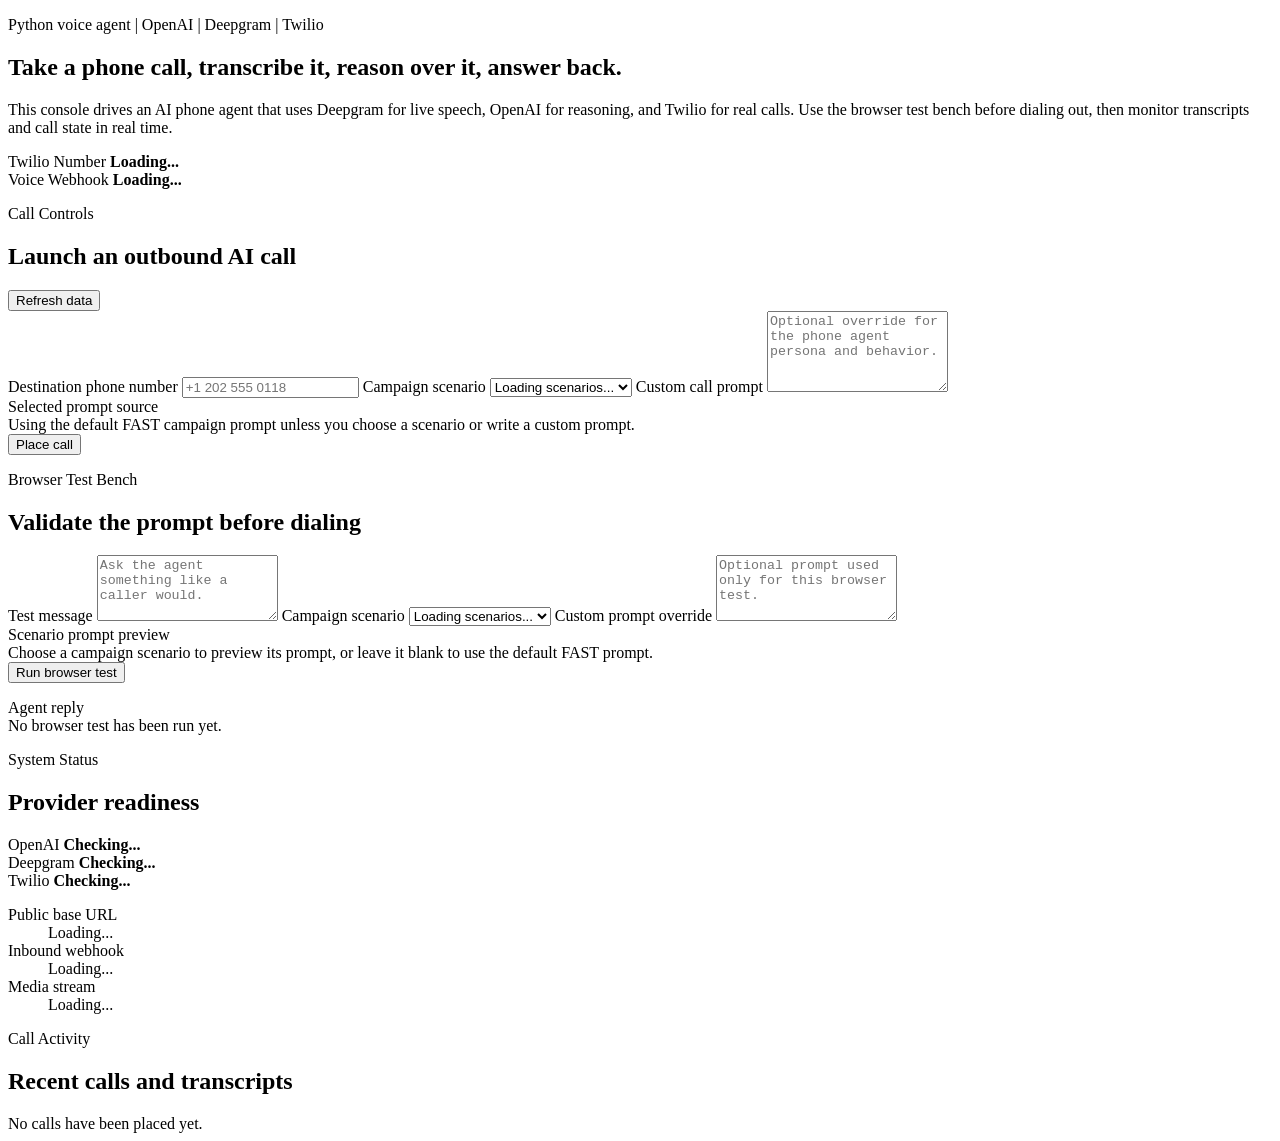
==== frontend/index.html @ 59df5ffc "added configuration of agent" ====
<!DOCTYPE html>
<html lang="en">
<head>
    <meta charset="UTF-8">
    <meta name="viewport" content="width=device-width, initial-scale=1.0">
    <title>Atlas Voice Console</title>
    <link rel="preconnect" href="https://fonts.googleapis.com">
    <link rel="preconnect" href="https://fonts.gstatic.com" crossorigin>
    <link href="https://fonts.googleapis.com/css2?family=IBM+Plex+Mono:wght@400;500&family=Space+Grotesk:wght@400;500;700&display=swap" rel="stylesheet">
    <link rel="stylesheet" href="/static/styles.css">
</head>
<body>
    <div class="page-shell">
        <div class="ambient ambient-left"></div>
        <div class="ambient ambient-right"></div>

        <main class="layout">
            <section class="panel hero-panel">
                <p class="eyebrow">Python voice agent | OpenAI | Deepgram | Twilio</p>
                <div class="hero-copy">
                    <div>
                        <h1>Take a phone call, transcribe it, reason over it, answer back.</h1>
                        <p>
                            This console drives an AI phone agent that uses Deepgram for live speech,
                            OpenAI for reasoning, and Twilio for real calls. Use the browser test bench
                            before dialing out, then monitor transcripts and call state in real time.
                        </p>
                    </div>
                    <div class="hero-stats">
                        <div class="metric-card">
                            <span class="metric-label">Twilio Number</span>
                            <strong id="phoneNumber">Loading...</strong>
                        </div>
                        <div class="metric-card">
                            <span class="metric-label">Voice Webhook</span>
                            <strong id="voiceWebhookShort">Loading...</strong>
                        </div>
                    </div>
                </div>
            </section>

            <section class="panel call-panel">
                <div class="section-heading">
                    <div>
                        <p class="section-kicker">Call Controls</p>
                        <h2>Launch an outbound AI call</h2>
                    </div>
                    <button id="refreshButton" class="ghost-button" type="button">Refresh data</button>
                </div>

                <form id="callForm" class="form-grid">
                    <label class="field field-wide">
                        <span>Destination phone number</span>
                        <input id="toNumber" name="toNumber" type="tel" placeholder="+1 202 555 0118" required>
                    </label>

                    <label class="field field-wide">
                        <span>Campaign scenario</span>
                        <select id="callScenario" name="callScenario">
                            <option value="">Loading scenarios...</option>
                        </select>
                    </label>

                    <label class="field field-wide">
                        <span>Custom call prompt</span>
                        <textarea id="callPrompt" name="callPrompt" rows="5" placeholder="Optional override for the phone agent persona and behavior."></textarea>
                    </label>

                    <div class="response-box field-wide scenario-box">
                        <div class="response-label">Selected prompt source</div>
                        <div id="callScenarioPreview" class="response-body">Using the default FAST campaign prompt unless you choose a scenario or write a custom prompt.</div>
                    </div>

                    <div class="actions field-wide">
                        <button class="primary-button" type="submit">Place call</button>
                        <p id="callFeedback" class="feedback"></p>
                    </div>
                </form>
            </section>

            <section class="panel chat-panel">
                <div class="section-heading compact">
                    <div>
                        <p class="section-kicker">Browser Test Bench</p>
                        <h2>Validate the prompt before dialing</h2>
                    </div>
                </div>

                <form id="chatForm" class="form-grid">
                    <label class="field field-wide">
                        <span>Test message</span>
                        <textarea id="chatMessage" name="chatMessage" rows="4" placeholder="Ask the agent something like a caller would."></textarea>
                    </label>

                    <label class="field field-wide">
                        <span>Campaign scenario</span>
                        <select id="chatScenario" name="chatScenario">
                            <option value="">Loading scenarios...</option>
                        </select>
                    </label>

                    <label class="field field-wide">
                        <span>Custom prompt override</span>
                        <textarea id="chatPrompt" name="chatPrompt" rows="4" placeholder="Optional prompt used only for this browser test."></textarea>
                    </label>

                    <div class="response-box field-wide scenario-box">
                        <div class="response-label">Scenario prompt preview</div>
                        <div id="chatScenarioPreview" class="response-body">Choose a campaign scenario to preview its prompt, or leave it blank to use the default FAST prompt.</div>
                    </div>

                    <div class="actions field-wide">
                        <button class="secondary-button" type="submit">Run browser test</button>
                        <p id="chatFeedback" class="feedback"></p>
                    </div>
                </form>

                <div class="response-box">
                    <div class="response-label">Agent reply</div>
                    <div id="chatAnswer" class="response-body">No browser test has been run yet.</div>
                </div>
            </section>

            <aside class="panel status-panel">
                <div class="section-heading compact">
                    <div>
                        <p class="section-kicker">System Status</p>
                        <h2>Provider readiness</h2>
                    </div>
                </div>

                <div class="status-grid">
                    <div class="status-tile">
                        <span>OpenAI</span>
                        <strong id="providerOpenAI">Checking...</strong>
                    </div>
                    <div class="status-tile">
                        <span>Deepgram</span>
                        <strong id="providerDeepgram">Checking...</strong>
                    </div>
                    <div class="status-tile">
                        <span>Twilio</span>
                        <strong id="providerTwilio">Checking...</strong>
                    </div>
                </div>

                <dl class="endpoint-list">
                    <div>
                        <dt>Public base URL</dt>
                        <dd id="publicBaseUrl">Loading...</dd>
                    </div>
                    <div>
                        <dt>Inbound webhook</dt>
                        <dd id="voiceWebhook">Loading...</dd>
                    </div>
                    <div>
                        <dt>Media stream</dt>
                        <dd id="mediaStream">Loading...</dd>
                    </div>
                </dl>
            </aside>

            <section class="panel activity-panel">
                <div class="section-heading compact">
                    <div>
                        <p class="section-kicker">Call Activity</p>
                        <h2>Recent calls and transcripts</h2>
                    </div>
                </div>
                <div id="callsList" class="calls-list">
                    <div class="empty-state">No calls have been placed yet.</div>
                </div>
            </section>
        </main>
    </div>

    <script type="module" src="/static/app.js"></script>
</body>
</html>
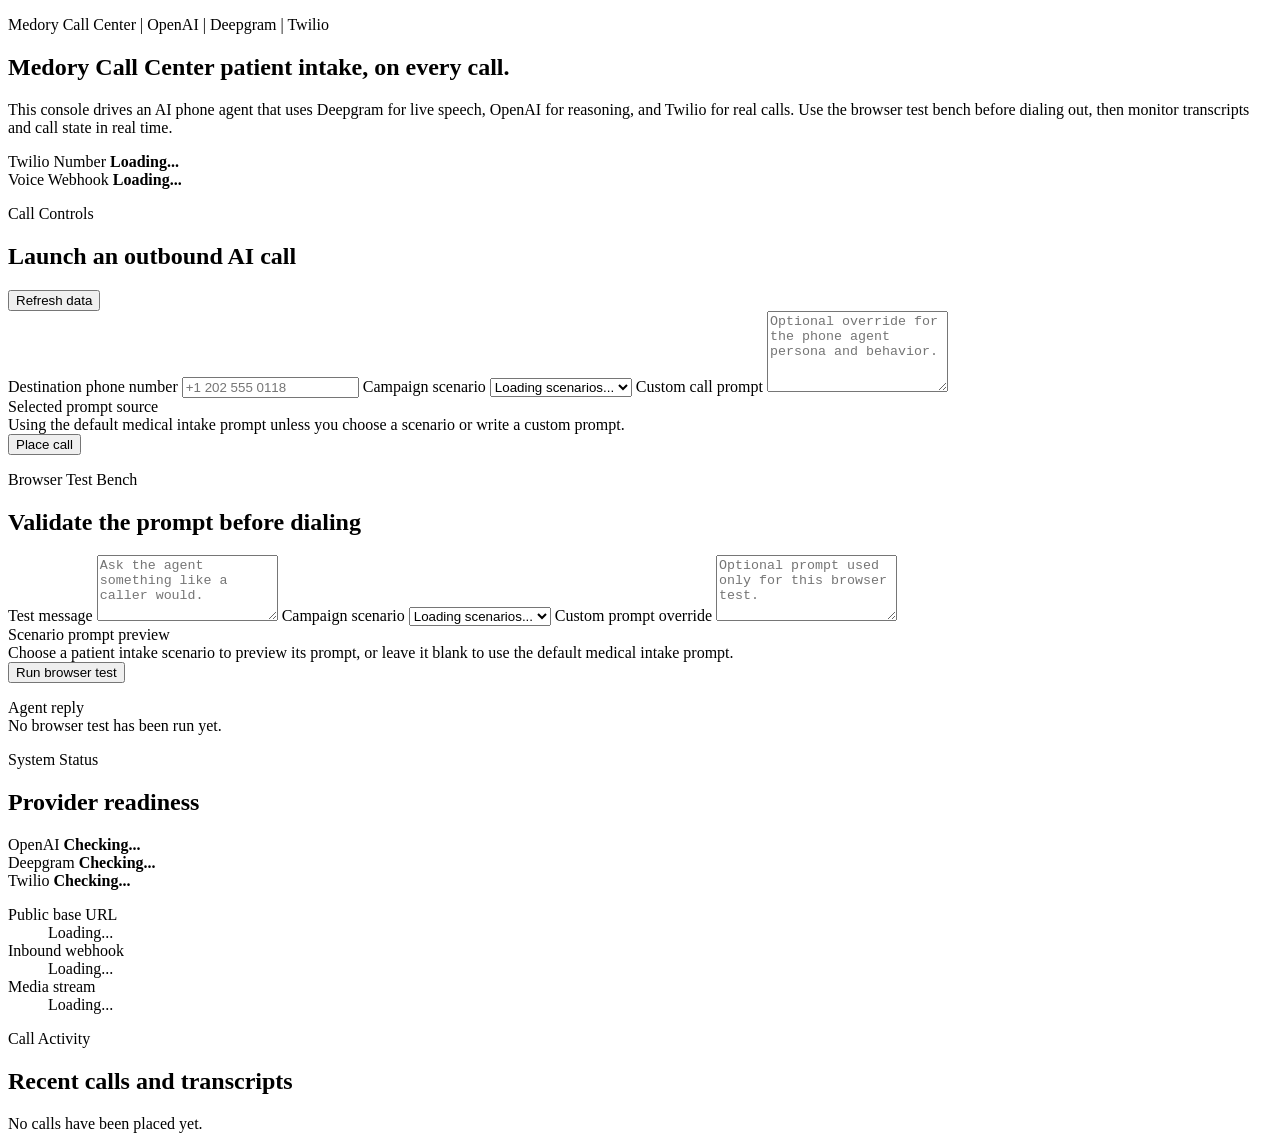
==== commit 51afc56c: "updated the configuration and various changes" ====
--- a/frontend/index.html
+++ b/frontend/index.html
@@ -3,7 +3,7 @@
 <head>
     <meta charset="UTF-8">
     <meta name="viewport" content="width=device-width, initial-scale=1.0">
-    <title>Atlas Voice Console</title>
+    <title>Medory Call Center</title>
     <link rel="preconnect" href="https://fonts.googleapis.com">
     <link rel="preconnect" href="https://fonts.gstatic.com" crossorigin>
     <link href="https://fonts.googleapis.com/css2?family=IBM+Plex+Mono:wght@400;500&family=Space+Grotesk:wght@400;500;700&display=swap" rel="stylesheet">
@@ -16,10 +16,10 @@
 
         <main class="layout">
             <section class="panel hero-panel">
-                <p class="eyebrow">Python voice agent | OpenAI | Deepgram | Twilio</p>
+                <p class="eyebrow">Medory Call Center | OpenAI | Deepgram | Twilio</p>
                 <div class="hero-copy">
                     <div>
-                        <h1>Take a phone call, transcribe it, reason over it, answer back.</h1>
+                        <h1>Medory Call Center patient intake, on every call.</h1>
                         <p>
                             This console drives an AI phone agent that uses Deepgram for live speech,
                             OpenAI for reasoning, and Twilio for real calls. Use the browser test bench
@@ -68,7 +68,7 @@
 
                     <div class="response-box field-wide scenario-box">
                         <div class="response-label">Selected prompt source</div>
-                        <div id="callScenarioPreview" class="response-body">Using the default FAST campaign prompt unless you choose a scenario or write a custom prompt.</div>
+                        <div id="callScenarioPreview" class="response-body">Using the default medical intake prompt unless you choose a scenario or write a custom prompt.</div>
                     </div>
 
                     <div class="actions field-wide">
@@ -106,7 +106,7 @@
 
                     <div class="response-box field-wide scenario-box">
                         <div class="response-label">Scenario prompt preview</div>
-                        <div id="chatScenarioPreview" class="response-body">Choose a campaign scenario to preview its prompt, or leave it blank to use the default FAST prompt.</div>
+                        <div id="chatScenarioPreview" class="response-body">Choose a patient intake scenario to preview its prompt, or leave it blank to use the default medical intake prompt.</div>
                     </div>
 
                     <div class="actions field-wide">
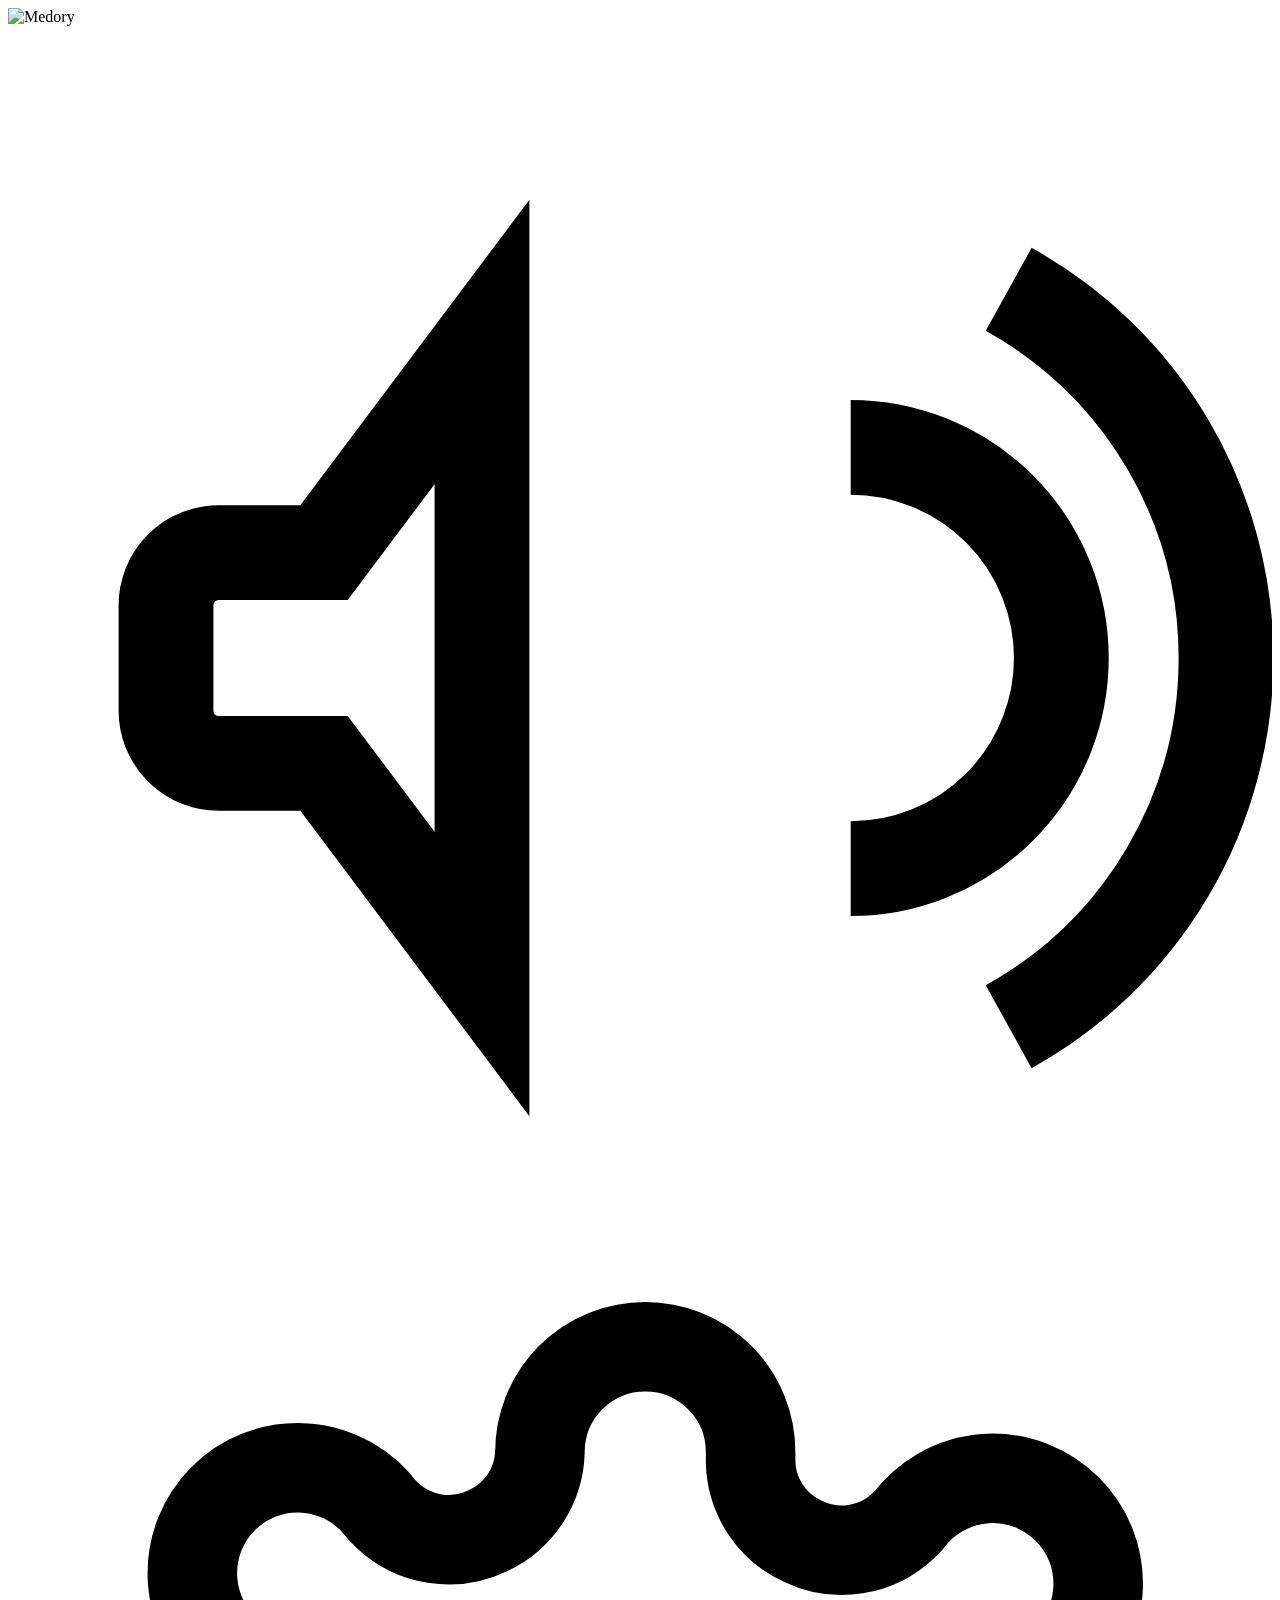
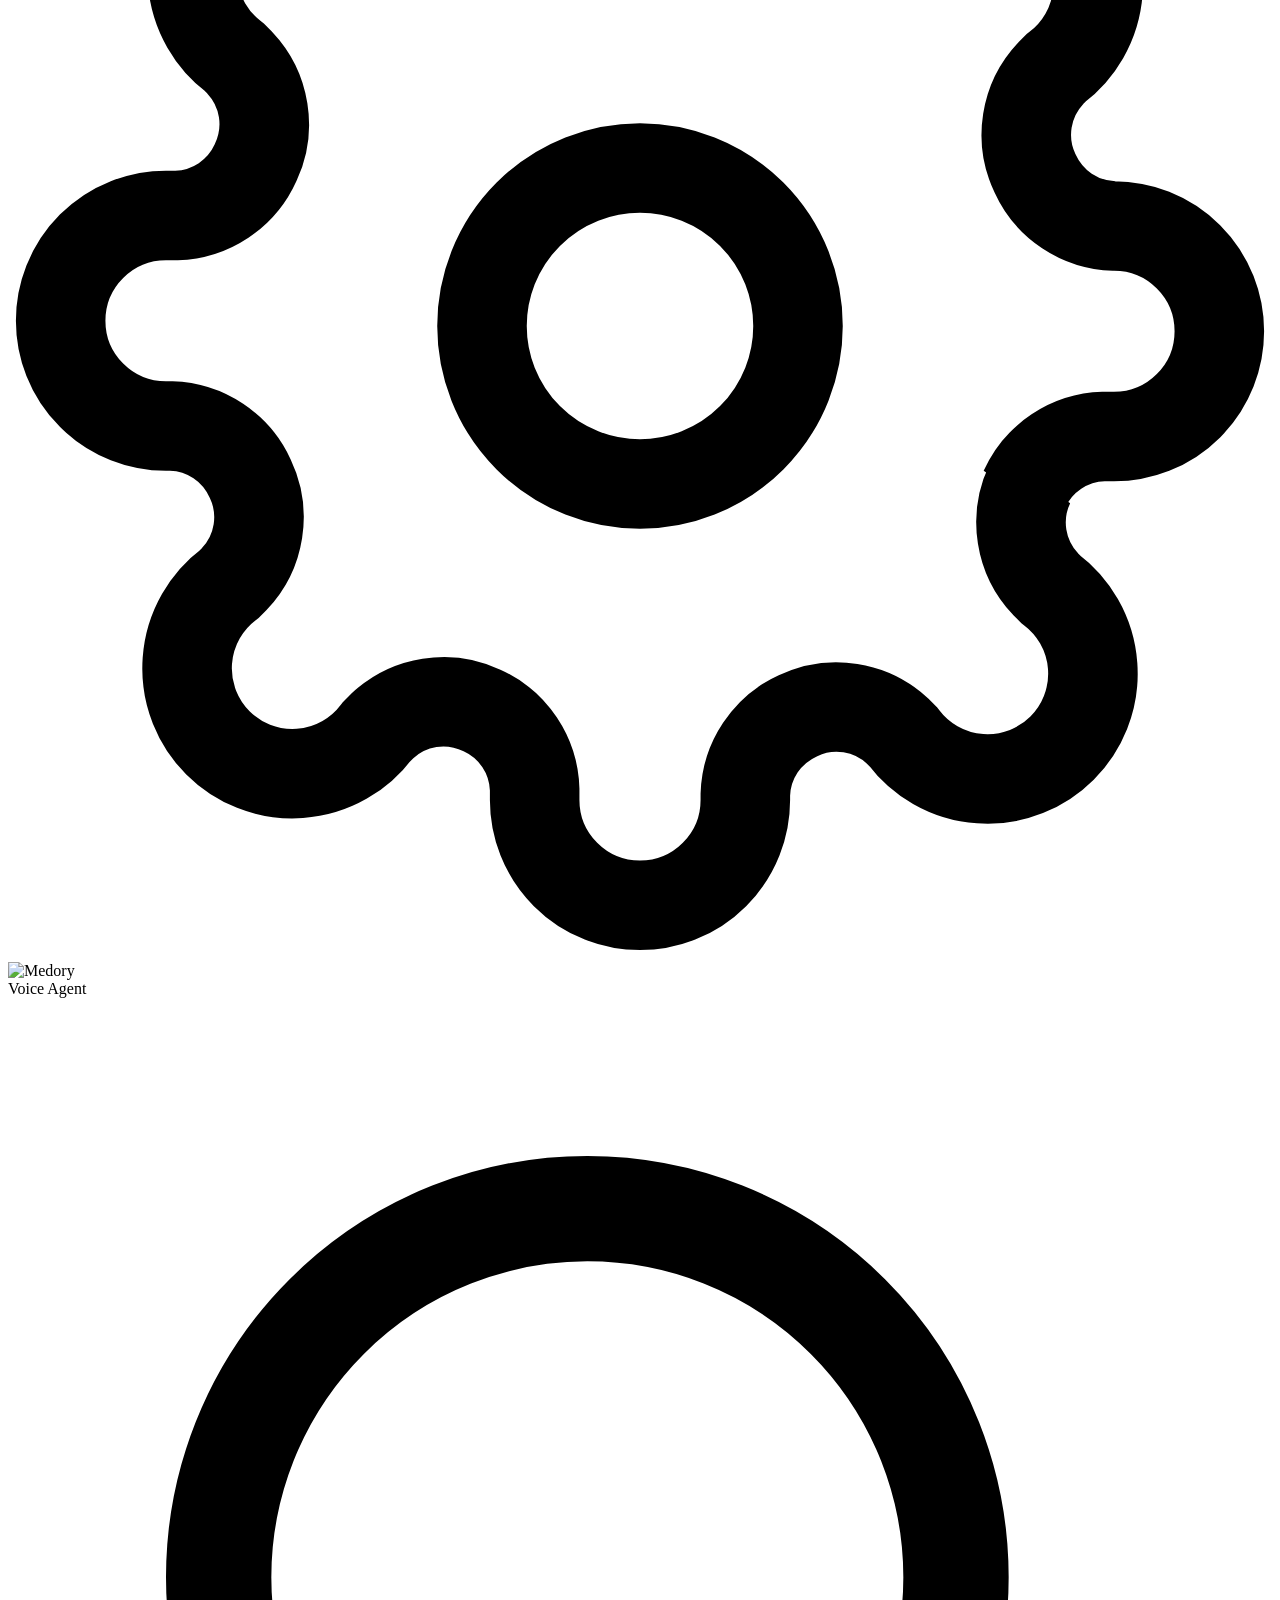
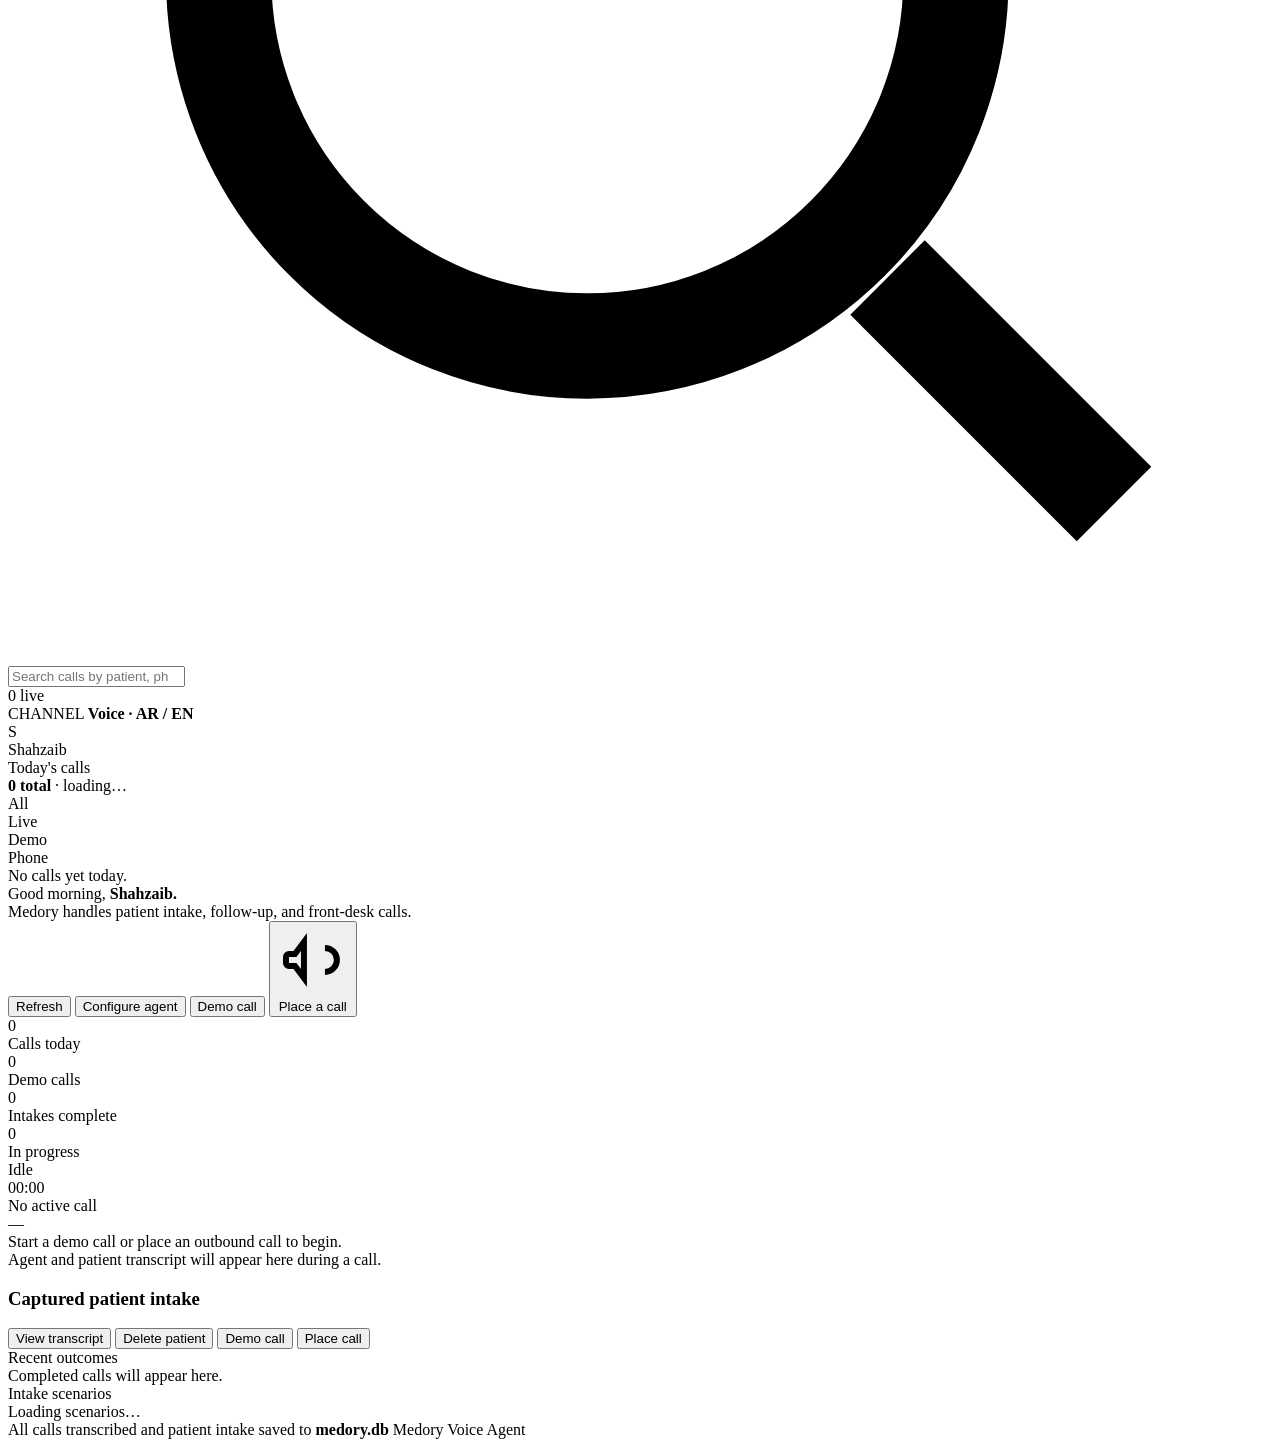
==== commit 88c8d764: "updated the bug of naming issue" ====
--- a/frontend/index.html
+++ b/frontend/index.html
@@ -3,177 +3,240 @@
 <head>
     <meta charset="UTF-8">
     <meta name="viewport" content="width=device-width, initial-scale=1.0">
-    <title>Medory Call Center</title>
+    <title>Medory — Voice Agent</title>
     <link rel="preconnect" href="https://fonts.googleapis.com">
-    <link rel="preconnect" href="https://fonts.gstatic.com" crossorigin>
-    <link href="https://fonts.googleapis.com/css2?family=IBM+Plex+Mono:wght@400;500&family=Space+Grotesk:wght@400;500;700&display=swap" rel="stylesheet">
-    <link rel="stylesheet" href="/static/styles.css">
+    <link href="https://fonts.googleapis.com/css2?family=Lora:ital,wght@0,500;0,600;1,500&family=Figtree:wght@400;500;600;700&family=DM+Mono:wght@400;500&display=swap" rel="stylesheet">
+    <link rel="stylesheet" href="/static/styles.css?v=20250629">
 </head>
 <body>
-    <div class="page-shell">
-        <div class="ambient ambient-left"></div>
-        <div class="ambient ambient-right"></div>
-
-        <main class="layout">
-            <section class="panel hero-panel">
-                <p class="eyebrow">Medory Call Center | OpenAI | Deepgram | Twilio</p>
-                <div class="hero-copy">
-                    <div>
-                        <h1>Medory Call Center patient intake, on every call.</h1>
-                        <p>
-                            This console drives an AI phone agent that uses Deepgram for live speech,
-                            OpenAI for reasoning, and Twilio for real calls. Use the browser test bench
-                            before dialing out, then monitor transcripts and call state in real time.
-                        </p>
-                    </div>
-                    <div class="hero-stats">
-                        <div class="metric-card">
-                            <span class="metric-label">Twilio Number</span>
-                            <strong id="phoneNumber">Loading...</strong>
-                        </div>
-                        <div class="metric-card">
-                            <span class="metric-label">Voice Webhook</span>
-                            <strong id="voiceWebhookShort">Loading...</strong>
-                        </div>
-                    </div>
-                </div>
-            </section>
-
-            <section class="panel call-panel">
-                <div class="section-heading">
-                    <div>
-                        <p class="section-kicker">Call Controls</p>
-                        <h2>Launch an outbound AI call</h2>
-                    </div>
-                    <button id="refreshButton" class="ghost-button" type="button">Refresh data</button>
-                </div>
-
-                <form id="callForm" class="form-grid">
-                    <label class="field field-wide">
-                        <span>Destination phone number</span>
-                        <input id="toNumber" name="toNumber" type="tel" placeholder="+1 202 555 0118" required>
-                    </label>
-
-                    <label class="field field-wide">
-                        <span>Campaign scenario</span>
-                        <select id="callScenario" name="callScenario">
-                            <option value="">Loading scenarios...</option>
-                        </select>
-                    </label>
-
-                    <label class="field field-wide">
-                        <span>Custom call prompt</span>
-                        <textarea id="callPrompt" name="callPrompt" rows="5" placeholder="Optional override for the phone agent persona and behavior."></textarea>
-                    </label>
-
-                    <div class="response-box field-wide scenario-box">
-                        <div class="response-label">Selected prompt source</div>
-                        <div id="callScenarioPreview" class="response-body">Using the default medical intake prompt unless you choose a scenario or write a custom prompt.</div>
-                    </div>
-
-                    <div class="actions field-wide">
-                        <button class="primary-button" type="submit">Place call</button>
-                        <p id="callFeedback" class="feedback"></p>
-                    </div>
-                </form>
-            </section>
-
-            <section class="panel chat-panel">
-                <div class="section-heading compact">
-                    <div>
-                        <p class="section-kicker">Browser Test Bench</p>
-                        <h2>Validate the prompt before dialing</h2>
-                    </div>
-                </div>
-
-                <form id="chatForm" class="form-grid">
-                    <label class="field field-wide">
-                        <span>Test message</span>
-                        <textarea id="chatMessage" name="chatMessage" rows="4" placeholder="Ask the agent something like a caller would."></textarea>
-                    </label>
-
-                    <label class="field field-wide">
-                        <span>Campaign scenario</span>
-                        <select id="chatScenario" name="chatScenario">
-                            <option value="">Loading scenarios...</option>
-                        </select>
-                    </label>
-
-                    <label class="field field-wide">
-                        <span>Custom prompt override</span>
-                        <textarea id="chatPrompt" name="chatPrompt" rows="4" placeholder="Optional prompt used only for this browser test."></textarea>
-                    </label>
-
-                    <div class="response-box field-wide scenario-box">
-                        <div class="response-label">Scenario prompt preview</div>
-                        <div id="chatScenarioPreview" class="response-body">Choose a patient intake scenario to preview its prompt, or leave it blank to use the default medical intake prompt.</div>
-                    </div>
-
-                    <div class="actions field-wide">
-                        <button class="secondary-button" type="submit">Run browser test</button>
-                        <p id="chatFeedback" class="feedback"></p>
-                    </div>
-                </form>
-
-                <div class="response-box">
-                    <div class="response-label">Agent reply</div>
-                    <div id="chatAnswer" class="response-body">No browser test has been run yet.</div>
-                </div>
-            </section>
-
-            <aside class="panel status-panel">
-                <div class="section-heading compact">
-                    <div>
-                        <p class="section-kicker">System Status</p>
-                        <h2>Provider readiness</h2>
-                    </div>
-                </div>
-
-                <div class="status-grid">
-                    <div class="status-tile">
-                        <span>OpenAI</span>
-                        <strong id="providerOpenAI">Checking...</strong>
-                    </div>
-                    <div class="status-tile">
-                        <span>Deepgram</span>
-                        <strong id="providerDeepgram">Checking...</strong>
-                    </div>
-                    <div class="status-tile">
-                        <span>Twilio</span>
-                        <strong id="providerTwilio">Checking...</strong>
-                    </div>
-                </div>
-
-                <dl class="endpoint-list">
-                    <div>
-                        <dt>Public base URL</dt>
-                        <dd id="publicBaseUrl">Loading...</dd>
-                    </div>
-                    <div>
-                        <dt>Inbound webhook</dt>
-                        <dd id="voiceWebhook">Loading...</dd>
-                    </div>
-                    <div>
-                        <dt>Media stream</dt>
-                        <dd id="mediaStream">Loading...</dd>
-                    </div>
-                </dl>
-            </aside>
-
-            <section class="panel activity-panel">
-                <div class="section-heading compact">
-                    <div>
-                        <p class="section-kicker">Call Activity</p>
-                        <h2>Recent calls and transcripts</h2>
-                    </div>
-                </div>
-                <div id="callsList" class="calls-list">
-                    <div class="empty-state">No calls have been placed yet.</div>
-                </div>
-            </section>
-        </main>
+    <div class="app">
+        <div class="rail">
+            <img src="https://medory.ai/wp-content/uploads/2026/06/Blue-White-Favicon.png" alt="Medory" width="24">
+            <div class="rail-icon active" title="Voice Agent">
+                <svg viewBox="0 0 24 24" fill="none" stroke="currentColor" stroke-width="1.8">
+                    <path d="M3 11a1 1 0 0 1 1-1h2l3-4v12l-3-4H4a1 1 0 0 1-1-1z"/>
+                    <path d="M16 8a4 4 0 0 1 0 8M19 5a8 8 0 0 1 0 14"/>
+                </svg>
+                <div class="dot"></div>
+            </div>
+            <div class="rail-spacer"></div>
+            <div class="rail-gear" id="openSettingsBtn" title="Agent settings">
+                <svg viewBox="0 0 24 24" fill="none" stroke="currentColor" stroke-width="1.7">
+                    <circle cx="12" cy="12" r="3"/>
+                    <path d="M19.4 15a1.7 1.7 0 0 0 .3 1.9l.1.1a2 2 0 1 1-2.8 2.8l-.1-.1a1.7 1.7 0 0 0-1.9-.3 1.7 1.7 0 0 0-1 1.5V21a2 2 0 1 1-4 0v-.2a1.7 1.7 0 0 0-1-1.5 1.7 1.7 0 0 0-1.9.3l-.1.1a2 2 0 1 1-2.8-2.8l.1-.1a1.7 1.7 0 0 0 .3-1.9 1.7 1.7 0 0 0-1.5-1H3a2 2 0 1 1 0-4h.2a1.7 1.7 0 0 0 1.5-1 1.7 1.7 0 0 0-.3-1.9l-.1-.1a2 2 0 1 1 2.8-2.8l.1.1a1.7 1.7 0 0 0 1.9.3h0a1.7 1.7 0 0 0 1-1.5V3a2 2 0 1 1 4 0v.2a1.7 1.7 0 0 0 1 1.5 1.7 1.7 0 0 0 1.9-.3l.1-.1a2 2 0 1 1 2.8 2.8l-.1.1a1.7 1.7 0 0 0-.3 1.9v0a1.7 1.7 0 0 0 1.5 1H21a2 2 0 1 1 0 4h-.2a1.7 1.7 0 0 0-1.5 1z"/>
+                </svg>
+            </div>
+        </div>
+
+        <div class="main">
+            <div class="screen active" id="screen-home">
+                <div class="topbar">
+                    <div class="topbar-brand">
+                        <img src="https://medory.ai/wp-content/uploads/2026/05/Medory-Blue-and-White-Logo.png" alt="Medory" width="80">
+                    </div>
+                    <div class="badge-pill">Voice Agent</div>
+                    <div class="topbar-search">
+                        <svg viewBox="0 0 24 24" fill="none" stroke="currentColor" stroke-width="2">
+                            <circle cx="11" cy="11" r="7"/>
+                            <path d="M21 21l-4.3-4.3"/>
+                        </svg>
+                        <input id="globalSearch" type="search" placeholder="Search calls by patient, phone, or call ID">
+                    </div>
+                    <div class="topbar-right">
+                        <div class="topbar-alert" id="liveCallsPill">0 live</div>
+                        <div class="topbar-style">CHANNEL <b>Voice · AR / EN</b></div>
+                        <div class="avatar">S</div>
+                        <div class="topbar-doc" id="staffName">Shahzaib</div>
+                    </div>
+                </div>
+
+                <div class="content">
+                    <div class="queue-panel">
+                        <div class="queue-head">
+                            <div class="queue-title">Today's calls</div>
+                            <div class="queue-date" id="queueDate"></div>
+                        </div>
+                        <div class="queue-sub" id="queueSummary"><b>0 total</b> · loading…</div>
+                        <div class="queue-tabs">
+                            <div class="qtab active" data-filter="all">All</div>
+                            <div class="qtab" data-filter="live">Live</div>
+                            <div class="qtab" data-filter="demo">Demo</div>
+                            <div class="qtab" data-filter="phone">Phone</div>
+                        </div>
+                        <div id="sidebarCalls">
+                            <div class="empty-state">No calls yet today.</div>
+                        </div>
+                    </div>
+
+                    <div class="pane">
+                        <div class="pane-top">
+                            <div>
+                                <div class="greet" id="greetingTitle">Good morning, <b>Shahzaib.</b></div>
+                                <div class="subline" id="subline">Medory handles patient intake, follow-up, and front-desk calls.</div>
+                            </div>
+                            <div class="pane-actions">
+                                <button class="btn" id="refreshButton" type="button">Refresh</button>
+                                <button class="btn" id="openSettingsBtn2" type="button">Configure agent</button>
+                                <button class="btn" id="openDemoBtn" type="button">Demo call</button>
+                                <button class="btn primary" id="openPhoneBtn" type="button">
+                                    <svg viewBox="0 0 24 24" fill="none" stroke="currentColor" stroke-width="2">
+                                        <path d="M3 11a1 1 0 0 1 1-1h2l3-4v12l-3-4H4a1 1 0 0 1-1-1z"/>
+                                        <path d="M16 8a4 4 0 0 1 0 8"/>
+                                    </svg>
+                                    Place a call
+                                </button>
+                            </div>
+                        </div>
+
+                        <div class="stats">
+                            <div class="stat">
+                                <div class="stat-num" id="metricCalls">0</div>
+                                <div class="stat-label">Calls today</div>
+                            </div>
+                            <div class="stat">
+                                <div class="stat-num green" id="metricDemo">0</div>
+                                <div class="stat-label">Demo calls</div>
+                            </div>
+                            <div class="stat">
+                                <div class="stat-num gold" id="metricComplete">0</div>
+                                <div class="stat-label">Intakes complete</div>
+                            </div>
+                            <div class="stat">
+                                <div class="stat-num" id="metricProgress">0</div>
+                                <div class="stat-label">In progress</div>
+                            </div>
+                        </div>
+
+                        <div class="livecard" id="livePanel">
+                            <div class="live-top">
+                                <div class="live-tag" id="liveStatusPill"><span class="pulse"></span>Idle</div>
+                                <div class="live-timer" id="liveTimer">00:00</div>
+                            </div>
+                            <div class="live-main">
+                                <div class="live-person" style="flex:1;min-width:0;">
+                                    <div class="live-name-row">
+                                        <div class="live-name" id="liveCallTitle">No active call</div>
+                                        <div class="live-dir" id="liveCallType">—</div>
+                                    </div>
+                                    <div class="live-reason" id="liveCallReason">Start a demo call or place an outbound call to begin.</div>
+                                    <div class="live-snippet" id="liveTranscript">
+                                        <div class="empty-state">Agent and patient transcript will appear here during a call.</div>
+                                    </div>
+                                    <div class="intake-panel hidden" id="liveIntake">
+                                        <h3>Captured patient intake</h3>
+                                        <div class="intake-fields" id="liveIntakeFields"></div>
+                                    </div>
+                                </div>
+                        <div class="live-actions">
+                            <button class="btn-small" id="openLiveBtn" type="button">View transcript</button>
+                            <button class="btn-small danger" id="deleteCallBtn" type="button">Delete patient</button>
+                            <button class="btn-small" id="openDemoBtn2" type="button">Demo call</button>
+                            <button class="btn-small" id="openPhoneBtn2" type="button">Place call</button>
+                        </div>
+                            </div>
+                        </div>
+
+                        <div class="grid2">
+                            <div class="card">
+                                <div class="card-head">
+                                    <div class="card-title">Recent outcomes</div>
+                                </div>
+                                <div id="outcomesList">
+                                    <div class="empty-state">Completed calls will appear here.</div>
+                                </div>
+                            </div>
+                            <div class="card">
+                                <div class="card-head">
+                                    <div class="card-title">Intake scenarios</div>
+                                </div>
+                                <div id="scenariosList">
+                                    <div class="empty-state">Loading scenarios…</div>
+                                </div>
+                            </div>
+                        </div>
+
+                        <div class="footer-strip">
+                            <span>All calls transcribed and patient intake saved to <b>medory.db</b></span>
+                            <span>Medory Voice Agent</span>
+                        </div>
+                    </div>
+                </div>
+            </div>
+        </div>
     </div>
 
-    <script type="module" src="/static/app.js"></script>
+    <dialog id="demoDialog" class="medory-modal">
+        <form method="dialog" class="modal-card">
+            <div class="modal-head">
+                <div>
+                    <div class="modal-eyebrow">Browser demo call</div>
+                    <h2>Speak with the intake agent</h2>
+                </div>
+                <button class="icon-close" type="button" data-close-demo>&times;</button>
+            </div>
+            <label class="field">
+                <span>Intake scenario</span>
+                <select id="demoScenario"></select>
+            </label>
+            <div class="modal-actions">
+                <button class="btn primary" id="startDemoBtn" type="button">Start demo call</button>
+                <button class="btn danger hidden" id="endDemoBtn" type="button">End demo call</button>
+                <span class="modal-feedback" id="demoStatus">Ready — microphone required</span>
+            </div>
+            <div id="demoTranscript" class="modal-transcript"></div>
+        </form>
+    </dialog>
+
+    <dialog id="phoneDialog" class="medory-modal">
+        <form class="modal-card" id="callForm">
+            <div class="modal-head">
+                <div>
+                    <div class="modal-eyebrow">Outbound phone call</div>
+                    <h2>Place a live Twilio call</h2>
+                </div>
+                <button class="icon-close" type="button" data-close-phone>&times;</button>
+            </div>
+            <label class="field">
+                <span>Destination phone number (E.164, e.g. +12025550108)</span>
+                <input id="toNumber" type="tel" placeholder="+1 202 555 0108" required>
+            </label>
+            <label class="field">
+                <span>Intake scenario</span>
+                <select id="callScenario"></select>
+            </label>
+            <label class="field">
+                <span>Custom prompt override (optional)</span>
+                <textarea id="callPrompt" rows="4" placeholder="Leave blank to use the selected scenario prompt"></textarea>
+            </label>
+            <div class="modal-actions">
+                <button class="btn primary" type="submit">Place call</button>
+                <p class="modal-feedback" id="callFeedback"></p>
+            </div>
+        </form>
+    </dialog>
+
+    <dialog id="settingsDialog" class="medory-modal">
+        <div class="modal-card">
+            <div class="modal-head">
+                <div>
+                    <div class="modal-eyebrow">Agent settings</div>
+                    <h2>Provider readiness</h2>
+                </div>
+                <button class="icon-close" type="button" data-close-settings>&times;</button>
+            </div>
+            <div class="provider-grid">
+                <div><span>ElevenLabs</span><strong id="providerElevenLabs">Checking…</strong></div>
+                <div><span>OpenAI</span><strong id="providerOpenAI">Checking…</strong></div>
+                <div><span>Twilio</span><strong id="providerTwilio">Checking…</strong></div>
+            </div>
+            <dl class="endpoint-list">
+                <div><dt>Public URL</dt><dd id="publicBaseUrl">Loading…</dd></div>
+                <div><dt>Voice webhook</dt><dd id="voiceWebhook">Loading…</dd></div>
+                <div><dt>Twilio number</dt><dd id="phoneNumber">Loading…</dd></div>
+            </dl>
+        </div>
+    </dialog>
+
+    <script type="module" src="/static/app.js?v=20250630"></script>
 </body>
 </html>
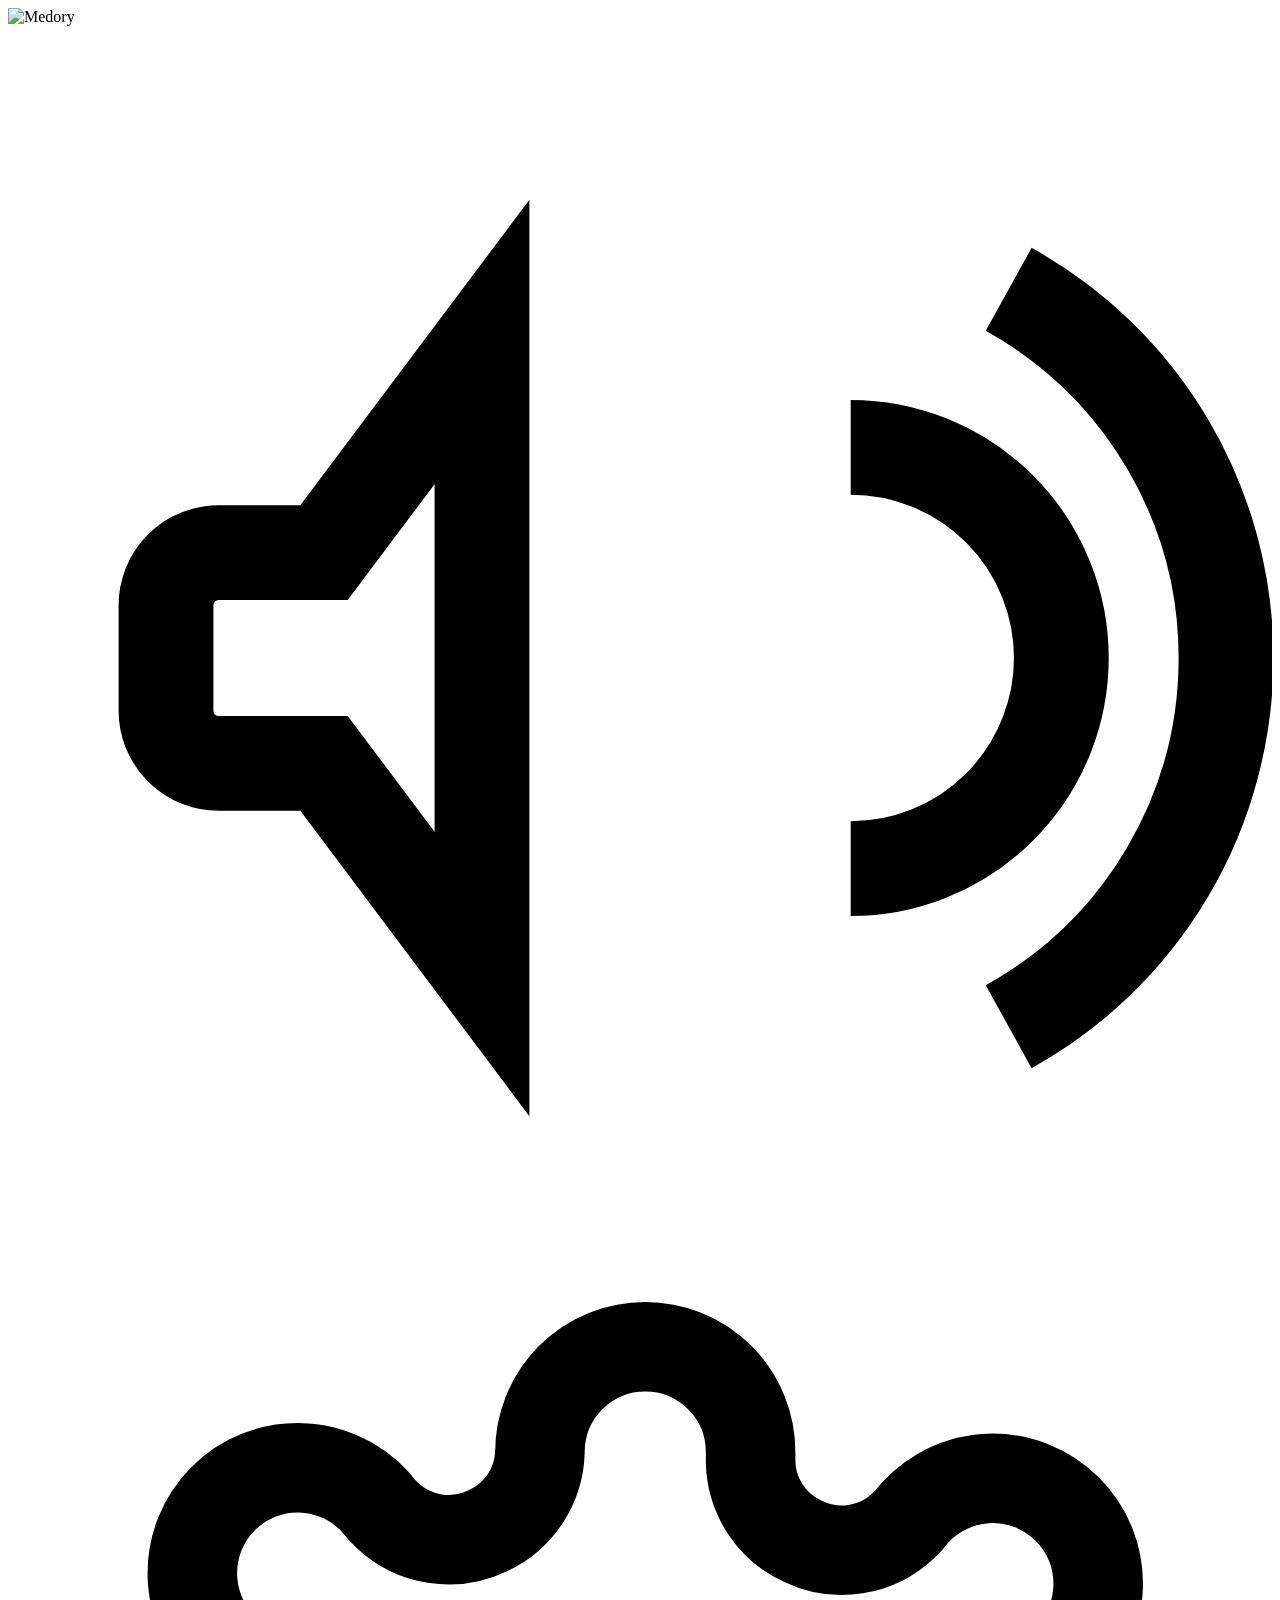
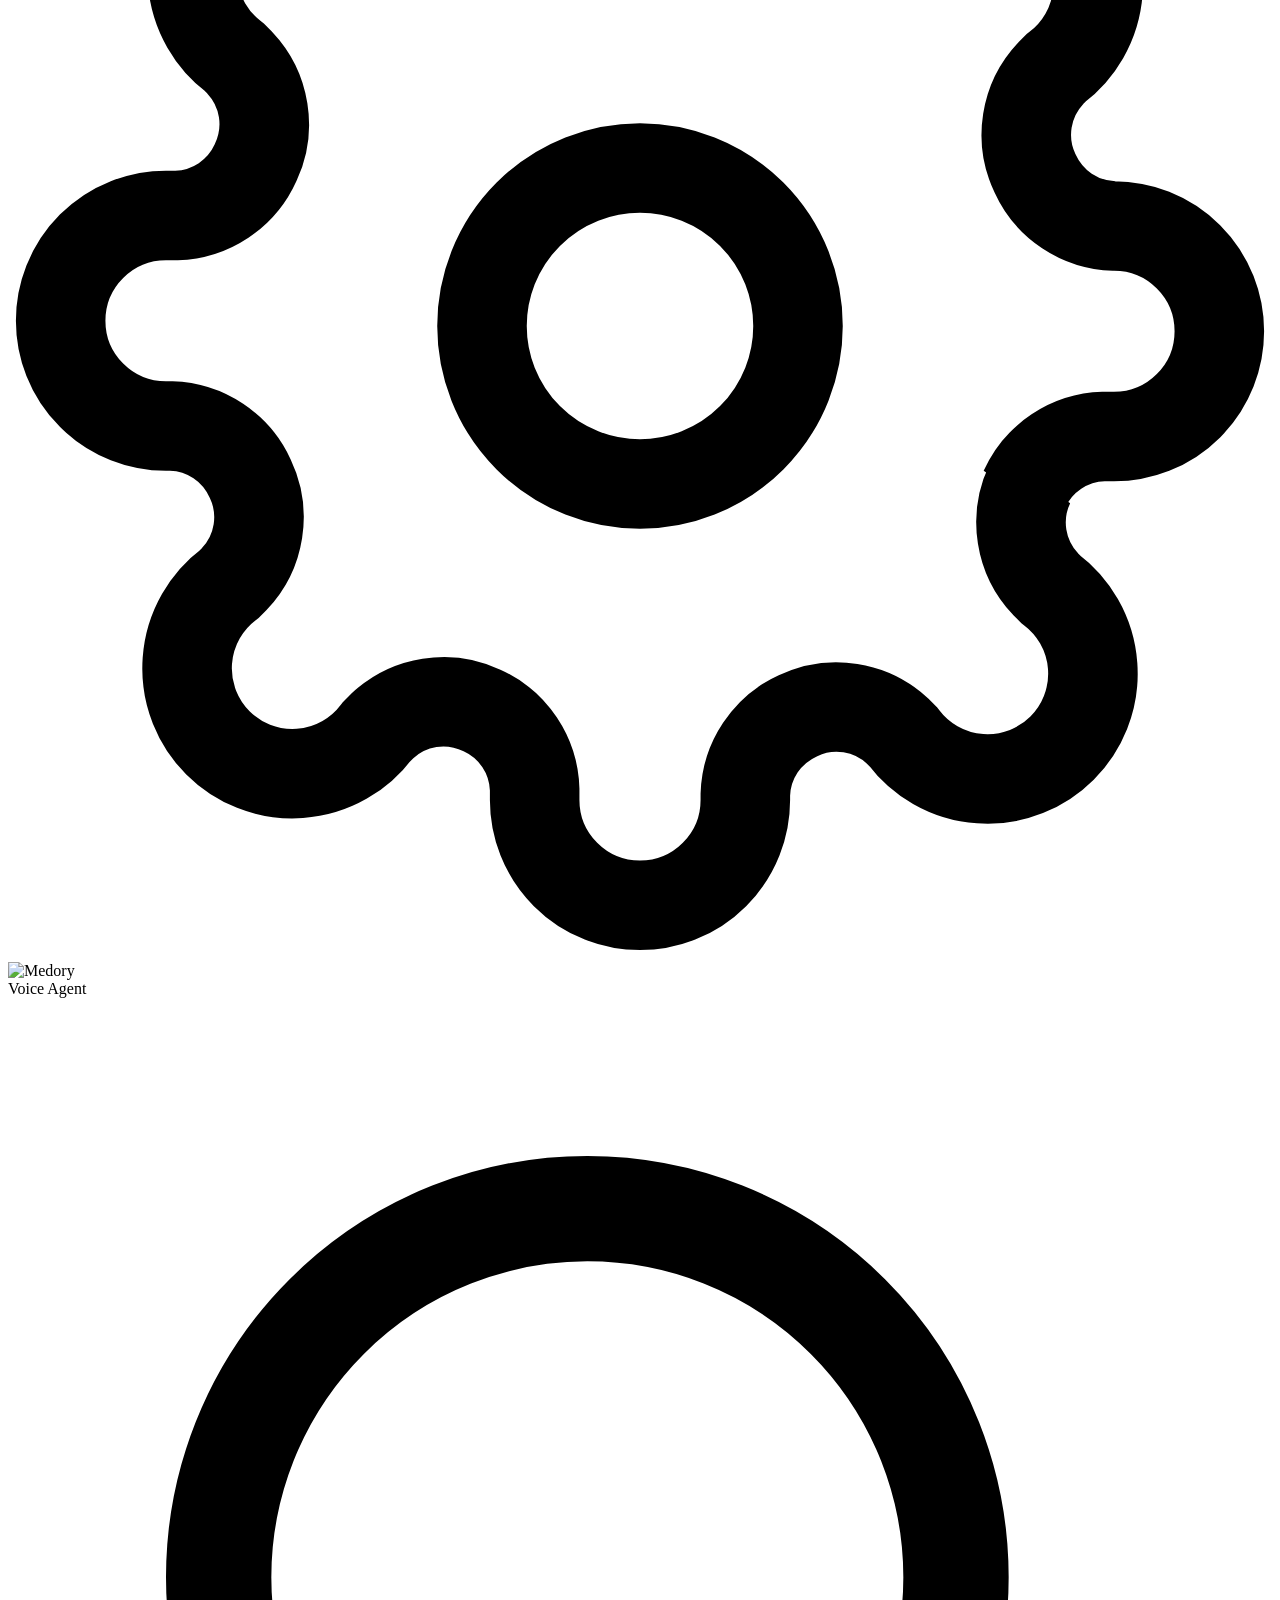
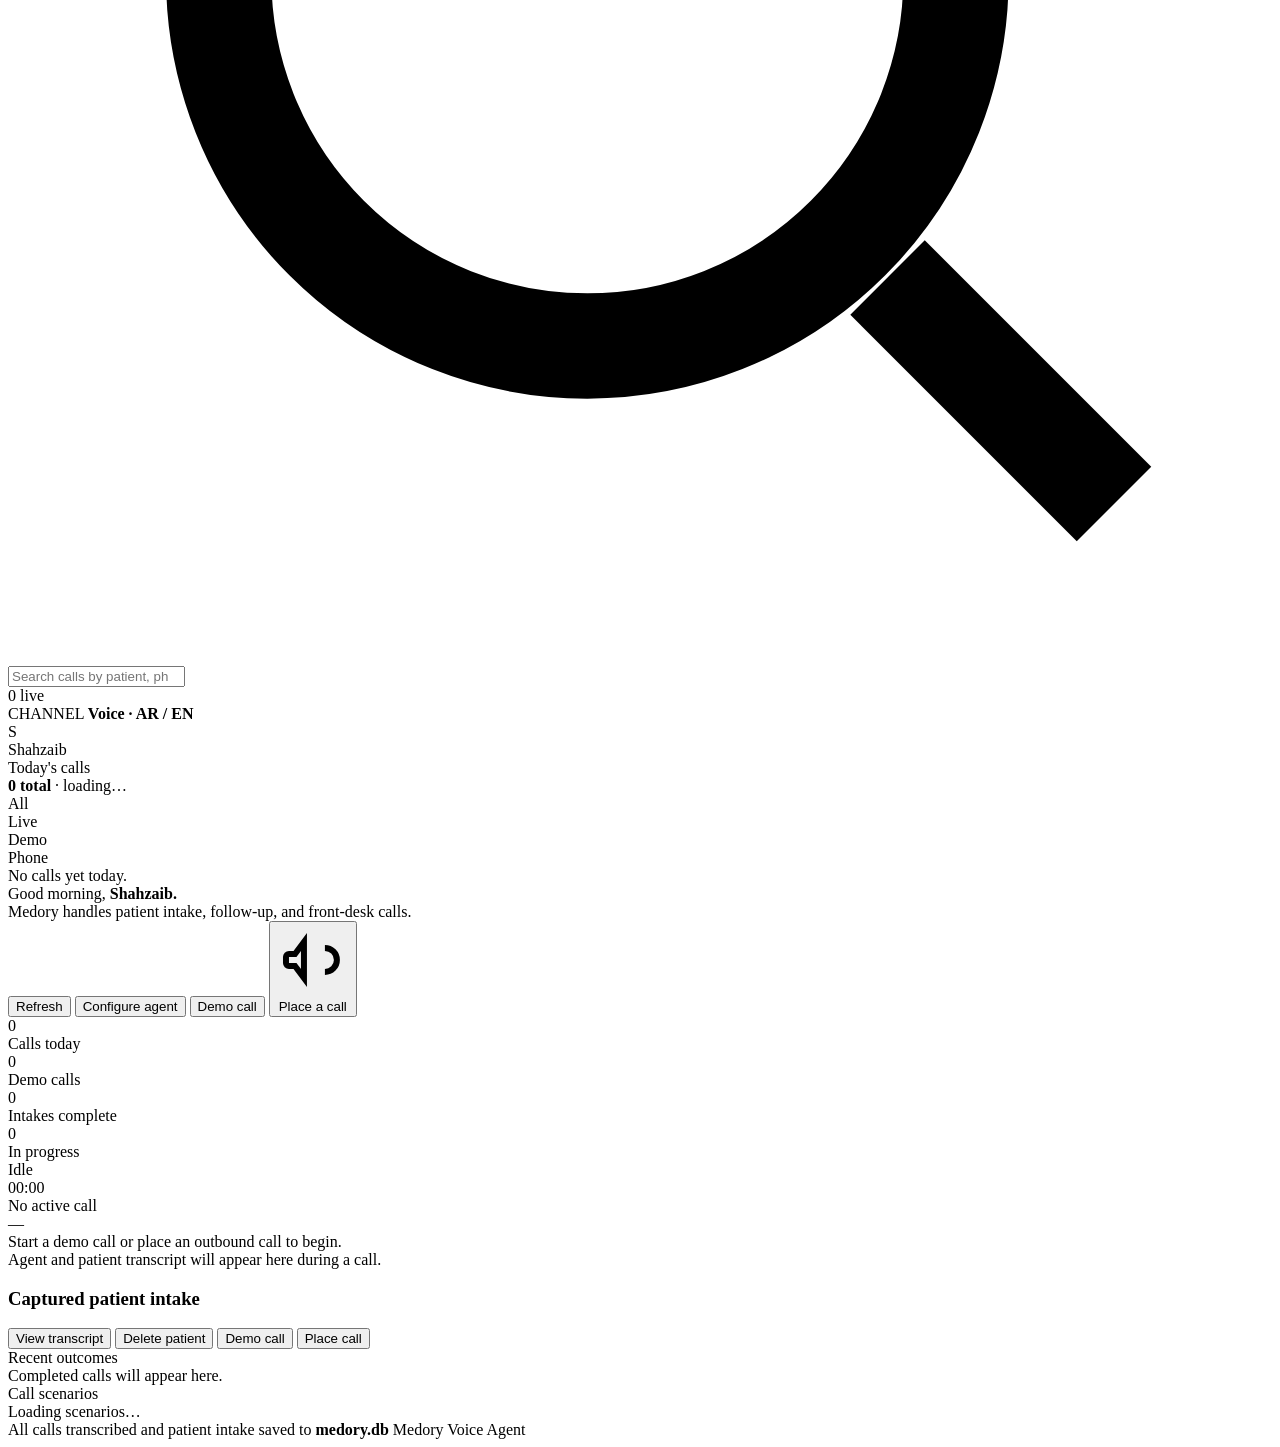
==== commit 7bb1d84a: "updated the inbound and outbound configuration" ====
--- a/frontend/index.html
+++ b/frontend/index.html
@@ -6,7 +6,7 @@
     <title>Medory — Voice Agent</title>
     <link rel="preconnect" href="https://fonts.googleapis.com">
     <link href="https://fonts.googleapis.com/css2?family=Lora:ital,wght@0,500;0,600;1,500&family=Figtree:wght@400;500;600;700&family=DM+Mono:wght@400;500&display=swap" rel="stylesheet">
-    <link rel="stylesheet" href="/static/styles.css?v=20250629">
+    <link rel="stylesheet" href="/static/styles.css?v=20250703">
 </head>
 <body>
     <div class="app">
@@ -147,7 +147,7 @@
                             </div>
                             <div class="card">
                                 <div class="card-head">
-                                    <div class="card-title">Intake scenarios</div>
+                                    <div class="card-title">Call scenarios</div>
                                 </div>
                                 <div id="scenariosList">
                                     <div class="empty-state">Loading scenarios…</div>
@@ -175,7 +175,14 @@
                 <button class="icon-close" type="button" data-close-demo>&times;</button>
             </div>
             <label class="field">
-                <span>Intake scenario</span>
+                <span>Call direction</span>
+                <select id="demoDirection">
+                    <option value="inbound">Inbound — patient calls the clinic</option>
+                    <option value="outbound">Outbound — clinic calls the patient</option>
+                </select>
+            </label>
+            <label class="field">
+                <span>Scenario</span>
                 <select id="demoScenario"></select>
             </label>
             <div class="modal-actions">
@@ -201,7 +208,13 @@
                 <input id="toNumber" type="tel" placeholder="+1 202 555 0108" required>
             </label>
             <label class="field">
-                <span>Intake scenario</span>
+                <span>Call direction</span>
+                <select id="callDirection">
+                    <option value="outbound" selected>Outbound — clinic calls the patient</option>
+                </select>
+            </label>
+            <label class="field">
+                <span>Outbound scenario</span>
                 <select id="callScenario"></select>
             </label>
             <label class="field">
@@ -237,6 +250,6 @@
         </div>
     </dialog>
 
-    <script type="module" src="/static/app.js?v=20250630"></script>
+    <script type="module" src="/static/app.js?v=20250703"></script>
 </body>
 </html>
